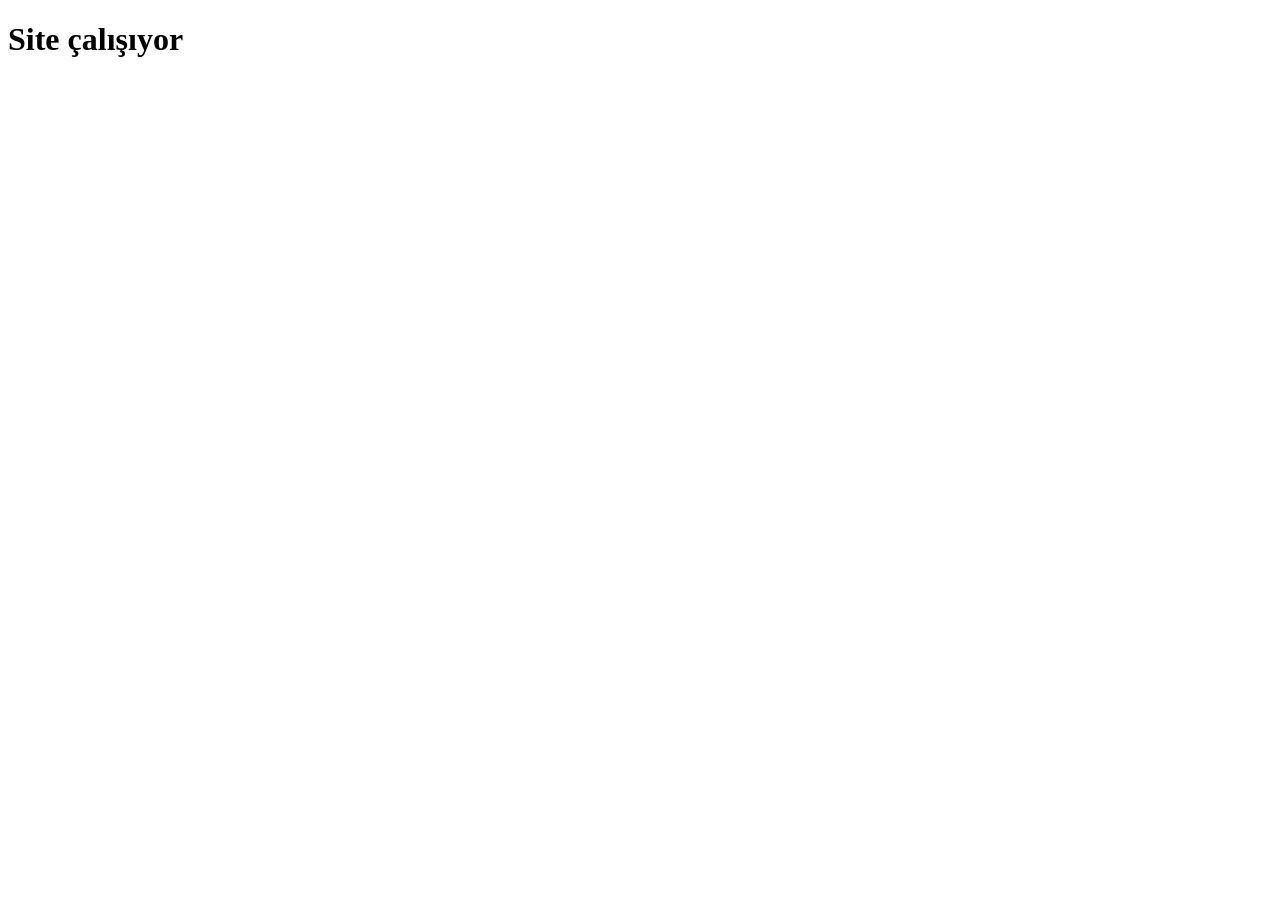
==== index.html @ c1f1e240 "Add initial HTML structure for Metin2 site" ====
<!DOCTYPE html>
<html lang="tr">
<head>
  <meta charset="UTF-8">
  <meta name="viewport" content="width=device-width, initial-scale=1.0">
  <title>Metin2 Site</title>
</head>
<body>
  <h1>Site çalışıyor</h1>
</body>
</html>
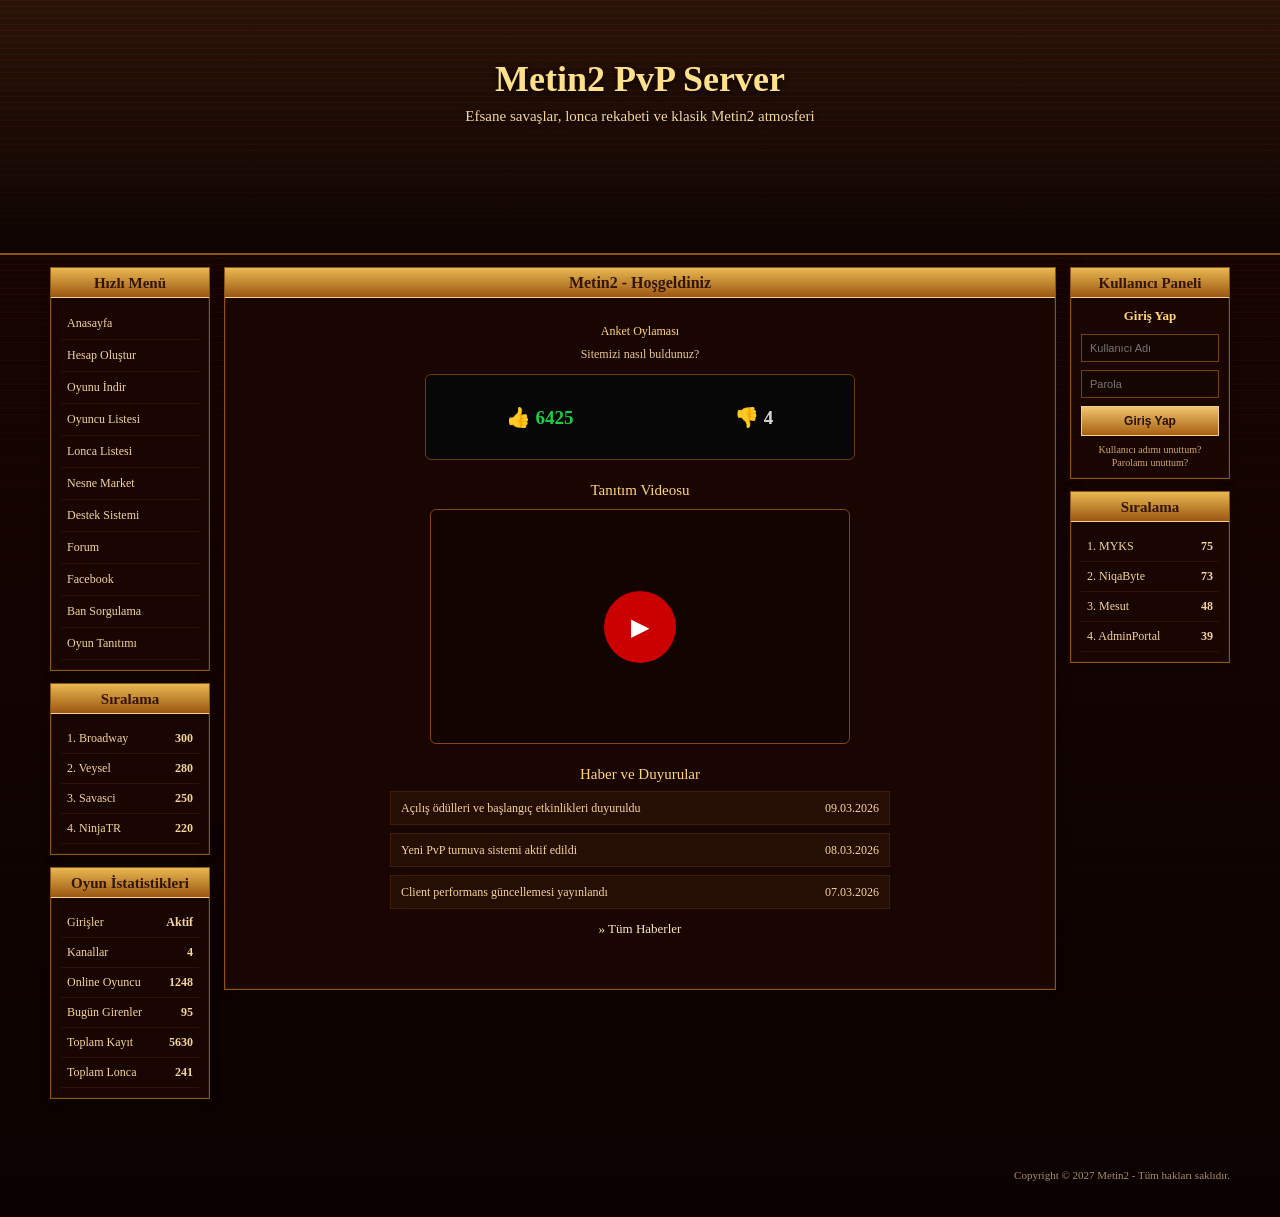
==== commit 3707f658: "ilk yukleme" ====
--- a/index.html
+++ b/index.html
@@ -2,10 +2,155 @@
 <html lang="tr">
 <head>
   <meta charset="UTF-8">
-  <meta name="viewport" content="width=device-width, initial-scale=1.0">
-  <title>Metin2 Site</title>
+  <meta name="viewport" content="width=1280, initial-scale=0.28, maximum-scale=1.0, user-scalable=yes">
+  <title>Metin2 PvP Server</title>
+  <link rel="stylesheet" href="style.css">
 </head>
 <body>
-  <h1>Site çalışıyor</h1>
+
+  <div class="page-wrap">
+    <div class="site-bg">
+
+      <header class="top-banner">
+        <div class="banner-overlay"></div>
+        <div class="banner-inner">
+          <div class="char left-char"></div>
+
+          <div class="banner-center">
+            <h1>Metin2 PvP Server</h1>
+            <p>Efsane savaşlar, lonca rekabeti ve klasik Metin2 atmosferi</p>
+          </div>
+
+          <div class="char right-char"></div>
+        </div>
+      </header>
+
+      <main class="layout">
+
+        <aside class="sidebar">
+          <div class="box">
+            <div class="box-title">Hızlı Menü</div>
+            <div class="box-body menu-list">
+              <a href="index.html">Anasayfa</a>
+              <a href="kayit.html">Hesap Oluştur</a>
+              <a href="indir.html">Oyunu İndir</a>
+              <a href="oyuncu-listesi.html">Oyuncu Listesi</a>
+              <a href="lonca-listesi.html">Lonca Listesi</a>
+              <a href="#">Nesne Market</a>
+              <a href="#">Destek Sistemi</a>
+              <a href="#">Forum</a>
+              <a href="#">Facebook</a>
+              <a href="#">Ban Sorgulama</a>
+              <a href="#">Oyun Tanıtımı</a>
+            </div>
+          </div>
+
+          <div class="box">
+            <div class="box-title">Sıralama</div>
+            <div class="box-body ranking-list">
+              <div class="rank-row"><span>1. Broadway</span><strong>300</strong></div>
+              <div class="rank-row"><span>2. Veysel</span><strong>280</strong></div>
+              <div class="rank-row"><span>3. Savasci</span><strong>250</strong></div>
+              <div class="rank-row"><span>4. NinjaTR</span><strong>220</strong></div>
+            </div>
+          </div>
+
+          <div class="box">
+            <div class="box-title">Oyun İstatistikleri</div>
+            <div class="box-body stats-list">
+              <div class="stat-line"><span>Girişler</span><strong>Aktif</strong></div>
+              <div class="stat-line"><span>Kanallar</span><strong>4</strong></div>
+              <div class="stat-line"><span>Online Oyuncu</span><strong>1248</strong></div>
+              <div class="stat-line"><span>Bugün Girenler</span><strong>95</strong></div>
+              <div class="stat-line"><span>Toplam Kayıt</span><strong>5630</strong></div>
+              <div class="stat-line"><span>Toplam Lonca</span><strong>241</strong></div>
+            </div>
+          </div>
+        </aside>
+
+        <section class="content">
+          <div class="main-box">
+            <div class="box-title center-title">Metin2 - Hoşgeldiniz</div>
+
+            <div class="main-box-body page-panel">
+              <div class="panel-inner">
+                <div class="vote-box">
+                  <p class="mini-head">Anket Oylaması</p>
+                  <p>Sitemizi nasıl buldunuz?</p>
+
+                  <div class="vote-bar">
+                    <div class="vote-good">👍 6425</div>
+                    <div class="vote-bad">👎 4</div>
+                  </div>
+                </div>
+
+                <div class="video-box">
+                  <p class="mini-head">Tanıtım Videosu</p>
+                  <div class="fake-video">
+                    <div class="play-btn">▶</div>
+                  </div>
+                </div>
+
+                <div class="news-box">
+                  <p class="mini-head">Haber ve Duyurular</p>
+
+                  <div class="news-item">
+                    <a href="#">Açılış ödülleri ve başlangıç etkinlikleri duyuruldu</a>
+                    <span>09.03.2026</span>
+                  </div>
+
+                  <div class="news-item">
+                    <a href="#">Yeni PvP turnuva sistemi aktif edildi</a>
+                    <span>08.03.2026</span>
+                  </div>
+
+                  <div class="news-item">
+                    <a href="#">Client performans güncellemesi yayınlandı</a>
+                    <span>07.03.2026</span>
+                  </div>
+
+                  <a href="#" class="all-news">» Tüm Haberler</a>
+                </div>
+              </div>
+            </div>
+          </div>
+        </section>
+
+        <aside class="sidebar">
+          <div class="box">
+            <div class="box-title">Kullanıcı Paneli</div>
+            <div class="box-body login-box">
+              <a href="#" class="login-link">Giriş Yap</a>
+              <input type="text" placeholder="Kullanıcı Adı">
+              <input type="password" placeholder="Parola">
+              <button>Giriş Yap</button>
+
+              <div class="login-help">
+                <a href="#">Kullanıcı adımı unuttum?</a>
+                <a href="#">Parolamı unuttum?</a>
+              </div>
+            </div>
+          </div>
+
+          <div class="box">
+            <div class="box-title">Sıralama</div>
+            <div class="box-body ranking-list">
+              <div class="rank-row"><span>1. MYKS</span><strong>75</strong></div>
+              <div class="rank-row"><span>2. NiqaByte</span><strong>73</strong></div>
+              <div class="rank-row"><span>3. Mesut</span><strong>48</strong></div>
+              <div class="rank-row"><span>4. AdminPortal</span><strong>39</strong></div>
+            </div>
+          </div>
+        </aside>
+
+      </main>
+
+      <footer class="footer">
+        <p>Copyright © 2027 Metin2 - Tüm hakları saklıdır.</p>
+      </footer>
+
+    </div>
+  </div>
+
 </body>
-</html>
+</html>
--- a/style.css
+++ b/style.css
@@ -0,0 +1,571 @@
+* {
+  margin: 0;
+  padding: 0;
+  box-sizing: border-box;
+}
+
+html,
+body {
+  min-width: 1280px;
+}
+
+body {
+  font-family: Georgia, serif;
+  background: #140502;
+  color: #f4d9a2;
+  overflow-x: auto;
+}
+
+a {
+  text-decoration: none;
+  color: inherit;
+}
+
+.page-wrap {
+  width: 1280px;
+  margin: 0 auto;
+}
+
+.site-bg {
+  min-height: 100vh;
+  background:
+    linear-gradient(to bottom, rgba(48, 13, 5, 0.2), rgba(8, 2, 1, 0.8)),
+    repeating-linear-gradient(
+      to bottom,
+      rgba(70, 12, 5, 0.18) 0px,
+      rgba(70, 12, 5, 0.18) 1px,
+      rgba(20, 3, 1, 0.96) 1px,
+      rgba(20, 3, 1, 0.96) 6px
+    ),
+    linear-gradient(to bottom, #2b0703 0%, #140502 35%, #090101 100%);
+}
+
+.top-banner {
+  position: relative;
+  height: 255px;
+  background:
+    linear-gradient(rgba(25, 8, 3, 0.18), rgba(10, 5, 3, 0.45)),
+    url("https://images.unsplash.com/photo-1511512578047-dfb367046420?auto=format&fit=crop&w=1600&q=80") center/cover no-repeat;
+  border-bottom: 2px solid #8d5314;
+  overflow: hidden;
+}
+
+.banner-overlay {
+  position: absolute;
+  inset: 0;
+  background: linear-gradient(to bottom, rgba(255, 200, 80, 0.07), rgba(0, 0, 0, 0.18));
+}
+
+.banner-inner {
+  position: relative;
+  z-index: 2;
+  width: 1180px;
+  height: 100%;
+  margin: 0 auto;
+}
+
+.char {
+  position: absolute;
+  top: 8px;
+  width: 240px;
+  height: 230px;
+  background-size: cover;
+  background-position: center;
+  opacity: 0.95;
+}
+
+.left-char {
+  left: 0;
+  background-image: url("https://images.unsplash.com/photo-1542751371-adc38448a05e?auto=format&fit=crop&w=900&q=80");
+  clip-path: inset(0 round 6px);
+}
+
+.right-char {
+  right: 0;
+  background-image: url("https://images.unsplash.com/photo-1520034475321-cbe63696469a?auto=format&fit=crop&w=900&q=80");
+  clip-path: inset(0 round 6px);
+}
+
+.banner-center {
+  position: absolute;
+  left: 50%;
+  top: 58px;
+  transform: translateX(-50%);
+  width: 520px;
+  text-align: center;
+}
+
+.banner-center h1 {
+  font-size: 36px;
+  color: #ffe08a;
+  text-shadow: 0 2px 8px rgba(0, 0, 0, 0.9);
+  margin-bottom: 8px;
+}
+
+.banner-center p {
+  font-size: 15px;
+  color: #f6d69a;
+  text-shadow: 0 1px 5px rgba(0, 0, 0, 0.8);
+}
+
+.layout {
+  width: 1180px;
+  margin: 0 auto;
+  padding: 12px 0 40px;
+  display: grid;
+  grid-template-columns: 160px 1fr 160px;
+  gap: 14px;
+}
+
+.sidebar {
+  width: 160px;
+}
+
+.content {
+  min-width: 0;
+}
+
+.box,
+.main-box {
+  background: rgba(26, 6, 2, 0.95);
+  border: 1px solid #8d5314;
+  box-shadow:
+    inset 0 0 0 1px rgba(255, 206, 110, 0.08),
+    0 0 8px rgba(0, 0, 0, 0.35);
+  margin-bottom: 12px;
+}
+
+.box-title {
+  height: 30px;
+  line-height: 30px;
+  text-align: center;
+  font-size: 15px;
+  font-weight: bold;
+  color: #341504;
+  background: linear-gradient(to bottom, #e9b851, #9b5713);
+  border-bottom: 1px solid #f2d18a;
+}
+
+.center-title {
+  font-size: 16px;
+}
+
+.box-body,
+.main-box-body {
+  padding: 10px;
+}
+
+.menu-list a {
+  display: block;
+  font-size: 12px;
+  padding: 8px 6px;
+  color: #f3d59d;
+  border-bottom: 1px solid rgba(255, 205, 120, 0.08);
+}
+
+.menu-list a:hover {
+  background: rgba(255, 180, 60, 0.06);
+  color: #ffe08a;
+}
+
+.ranking-list,
+.stats-list {
+  display: grid;
+  gap: 0;
+}
+
+.rank-row,
+.stat-line {
+  display: flex;
+  justify-content: space-between;
+  align-items: center;
+  padding: 7px 6px;
+  font-size: 12px;
+  color: #f3d59d;
+  border-bottom: 1px solid rgba(255, 205, 120, 0.08);
+}
+
+.login-box {
+  display: grid;
+  gap: 8px;
+}
+
+.login-link {
+  display: block;
+  text-align: center;
+  color: #ffd777;
+  font-weight: bold;
+  font-size: 13px;
+  margin-bottom: 2px;
+}
+
+.login-box input {
+  width: 100%;
+  height: 28px;
+  background: #160602;
+  border: 1px solid #75400e;
+  color: #f4ddb0;
+  font-size: 11px;
+  padding: 0 8px;
+  outline: none;
+}
+
+.login-box button {
+  height: 30px;
+  background: linear-gradient(to bottom, #efc46d, #a85f12);
+  border: 1px solid #f0cf86;
+  color: #2a1202;
+  font-size: 12px;
+  font-weight: bold;
+  cursor: pointer;
+}
+
+.login-help {
+  text-align: center;
+  display: grid;
+  gap: 2px;
+}
+
+.login-help a {
+  font-size: 10px;
+  color: #cda86c;
+}
+
+.main-box {
+  min-height: 635px;
+}
+
+.vote-box,
+.video-box,
+.news-box {
+  text-align: center;
+  margin-bottom: 22px;
+}
+
+.mini-head {
+  color: #ffd777;
+  font-size: 15px;
+  margin-bottom: 8px;
+}
+
+.vote-box p {
+  font-size: 12px;
+}
+
+.vote-bar {
+  width: 430px;
+  height: 86px;
+  margin: 12px auto 0;
+  background: #070707;
+  border: 1px solid #6c3b0d;
+  border-radius: 6px;
+  display: flex;
+  align-items: center;
+  justify-content: space-around;
+}
+
+.vote-good {
+  color: #19cf48;
+  font-size: 19px;
+  font-weight: bold;
+}
+
+.vote-bad {
+  color: #d7d7d7;
+  font-size: 19px;
+  font-weight: bold;
+}
+
+.fake-video {
+  width: 420px;
+  height: 235px;
+  margin: 10px auto 0;
+  background:
+    linear-gradient(rgba(0,0,0,.28), rgba(0,0,0,.28)),
+    url("https://images.unsplash.com/photo-1542751371-adc38448a05e?auto=format&fit=crop&w=1200&q=80") center/cover no-repeat;
+  border: 1px solid #814710;
+  border-radius: 6px;
+  display: flex;
+  align-items: center;
+  justify-content: center;
+}
+
+.play-btn {
+  width: 72px;
+  height: 72px;
+  border-radius: 50%;
+  background: rgba(220, 0, 0, 0.92);
+  color: #fff;
+  font-size: 24px;
+  display: flex;
+  align-items: center;
+  justify-content: center;
+}
+
+.news-box {
+  width: 500px;
+  margin-left: auto;
+  margin-right: auto;
+}
+
+.news-item {
+  display: flex;
+  justify-content: space-between;
+  align-items: center;
+  gap: 10px;
+  min-height: 34px;
+  padding: 8px 10px;
+  margin-bottom: 8px;
+  font-size: 12px;
+  background: rgba(255, 180, 60, 0.05);
+  border: 1px solid rgba(220, 150, 50, 0.12);
+  color: #f3d59d;
+}
+
+.news-item a {
+  flex: 1;
+  text-align: left;
+}
+
+.all-news {
+  display: inline-block;
+  margin-top: 4px;
+  color: #f8e9be;
+  font-size: 13px;
+}
+
+/* orta panel düzenleri */
+.page-panel {
+  width: 100%;
+  min-height: 520px;
+  padding: 14px 16px 30px;
+  position: relative;
+}
+
+.panel-inner {
+  width: 620px;
+  margin: 0 auto;
+  padding-top: 12px;
+  color: #e7c98f;
+  font-size: 12px;
+}
+
+.panel-text {
+  line-height: 1.7;
+  color: #d7b982;
+  text-align: left;
+}
+
+.panel-space-top {
+  margin-top: 18px;
+}
+
+.panel-space-mid {
+  margin-top: 28px;
+}
+
+.panel-center {
+  text-align: center;
+}
+
+.panel-form {
+  width: 300px;
+  margin: 0 auto;
+  display: grid;
+  gap: 12px;
+}
+
+.panel-form .form-group {
+  display: grid;
+  gap: 6px;
+}
+
+.panel-form label {
+  color: #d9bb82;
+  font-size: 12px;
+  text-align: left;
+}
+
+.panel-form input,
+.panel-form select {
+  width: 100%;
+  height: 26px;
+  background: #120502;
+  border: 1px solid #7a430f;
+  color: #f3ddb1;
+  padding: 0 8px;
+  font-size: 11px;
+  outline: none;
+}
+
+.small-btn {
+  display: inline-flex;
+  align-items: center;
+  justify-content: center;
+  min-width: 64px;
+  height: 24px;
+  padding: 0 10px;
+  background: linear-gradient(to bottom, #efc46d, #a85f12);
+  border: 1px solid #f0cf86;
+  color: #2a1202;
+  font-size: 11px;
+  font-weight: bold;
+  cursor: pointer;
+}
+
+.table-wrap {
+  width: 100%;
+  margin-top: 24px;
+  overflow-x: auto;
+}
+
+.classic-table {
+  width: 100%;
+  border-collapse: collapse;
+  font-size: 11px;
+  color: #f0d9ad;
+  background: rgba(25, 7, 3, 0.55);
+}
+
+.classic-table th {
+  background: linear-gradient(to bottom, #a66a1c, #6d3c0d);
+  color: #f6e1b6;
+  border: 1px solid #8c5314;
+  padding: 7px 6px;
+  font-weight: bold;
+  text-align: center;
+}
+
+.classic-table td {
+  border: 1px solid rgba(181, 117, 39, 0.45);
+  padding: 7px 6px;
+  text-align: center;
+  background: rgba(16, 4, 2, 0.55);
+}
+
+.classic-table td.left {
+  text-align: left;
+}
+
+.status-dot {
+  width: 10px;
+  height: 10px;
+  border-radius: 50%;
+  background: #ff7a00;
+  display: inline-block;
+  box-shadow: 0 0 6px rgba(255,122,0,.8);
+}
+
+.flag-box {
+  display: inline-block;
+  min-width: 26px;
+  padding: 2px 6px;
+  background: #2347a5;
+  color: #fff;
+  font-size: 10px;
+  border: 1px solid #88a6ff;
+}
+
+.pagination {
+  margin-top: 18px;
+  display: flex;
+  justify-content: center;
+  align-items: center;
+  gap: 8px;
+}
+
+.page-num {
+  min-width: 22px;
+  height: 22px;
+  display: inline-flex;
+  align-items: center;
+  justify-content: center;
+  font-size: 11px;
+  background: #2a1202;
+  border: 1px solid #8d5314;
+  color: #f0d9ad;
+}
+
+.download-note {
+  margin-bottom: 18px;
+  color: #d9bb82;
+  text-align: left;
+}
+
+.download-title {
+  text-align: center;
+  margin: 6px 0 12px;
+  color: #f0d39a;
+  font-size: 16px;
+}
+
+.download-table-2 {
+  width: 100%;
+  border-collapse: collapse;
+  font-size: 11px;
+}
+
+.download-table-2 th {
+  background: #ff3d74;
+  color: #fff;
+  padding: 8px 6px;
+  border: 1px solid #cf2f5f;
+}
+
+.download-table-2 td {
+  background: rgba(210,210,210,.75);
+  color: #222;
+  padding: 8px 6px;
+  border: 1px solid #888;
+  text-align: center;
+}
+
+.download-table-2 td.left {
+  text-align: left;
+}
+
+.kayit-box {
+  min-height: 760px;
+}
+
+.fake-captcha {
+  min-width: 92px;
+  padding: 8px 14px;
+  background: #fff;
+  color: #111;
+  font-weight: bold;
+  letter-spacing: 3px;
+  border: 1px solid #999;
+  display: inline-block;
+}
+
+.checkbox-row {
+  display: flex;
+  align-items: center;
+  justify-content: center;
+  gap: 8px;
+  text-align: left;
+  font-size: 13px;
+  color: #e8c98a;
+  margin-top: 6px;
+}
+
+.checkbox-row input {
+  width: auto;
+  height: auto;
+}
+
+.submit-row {
+  display: flex;
+  justify-content: center;
+  margin-top: 6px;
+}
+
+.footer {
+  width: 1180px;
+  margin: 0 auto;
+  text-align: right;
+  color: #a98c65;
+  font-size: 11px;
+  padding: 18px 0 36px;
+}
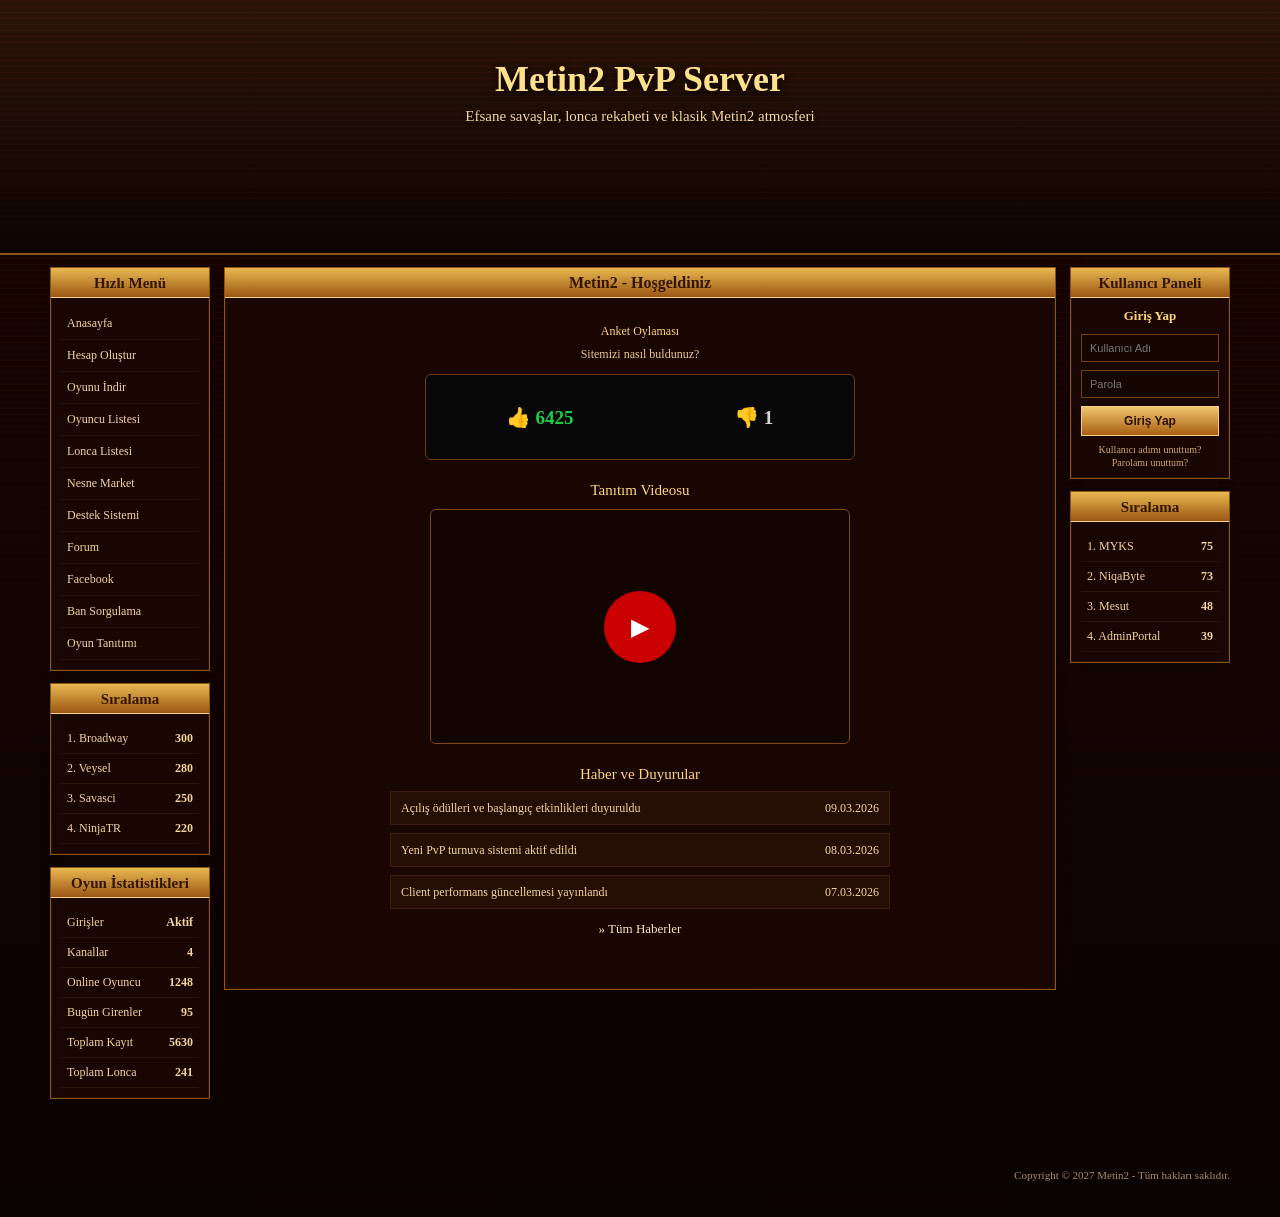
==== commit a685278b: "Update index.html" ====
--- a/index.html
+++ b/index.html
@@ -80,7 +80,7 @@
 
                   <div class="vote-bar">
                     <div class="vote-good">👍 6425</div>
-                    <div class="vote-bad">👎 4</div>
+                    <div class="vote-bad">👎 1</div>
                   </div>
                 </div>
 
@@ -153,4 +153,4 @@
   </div>
 
 </body>
-</html>+</html>
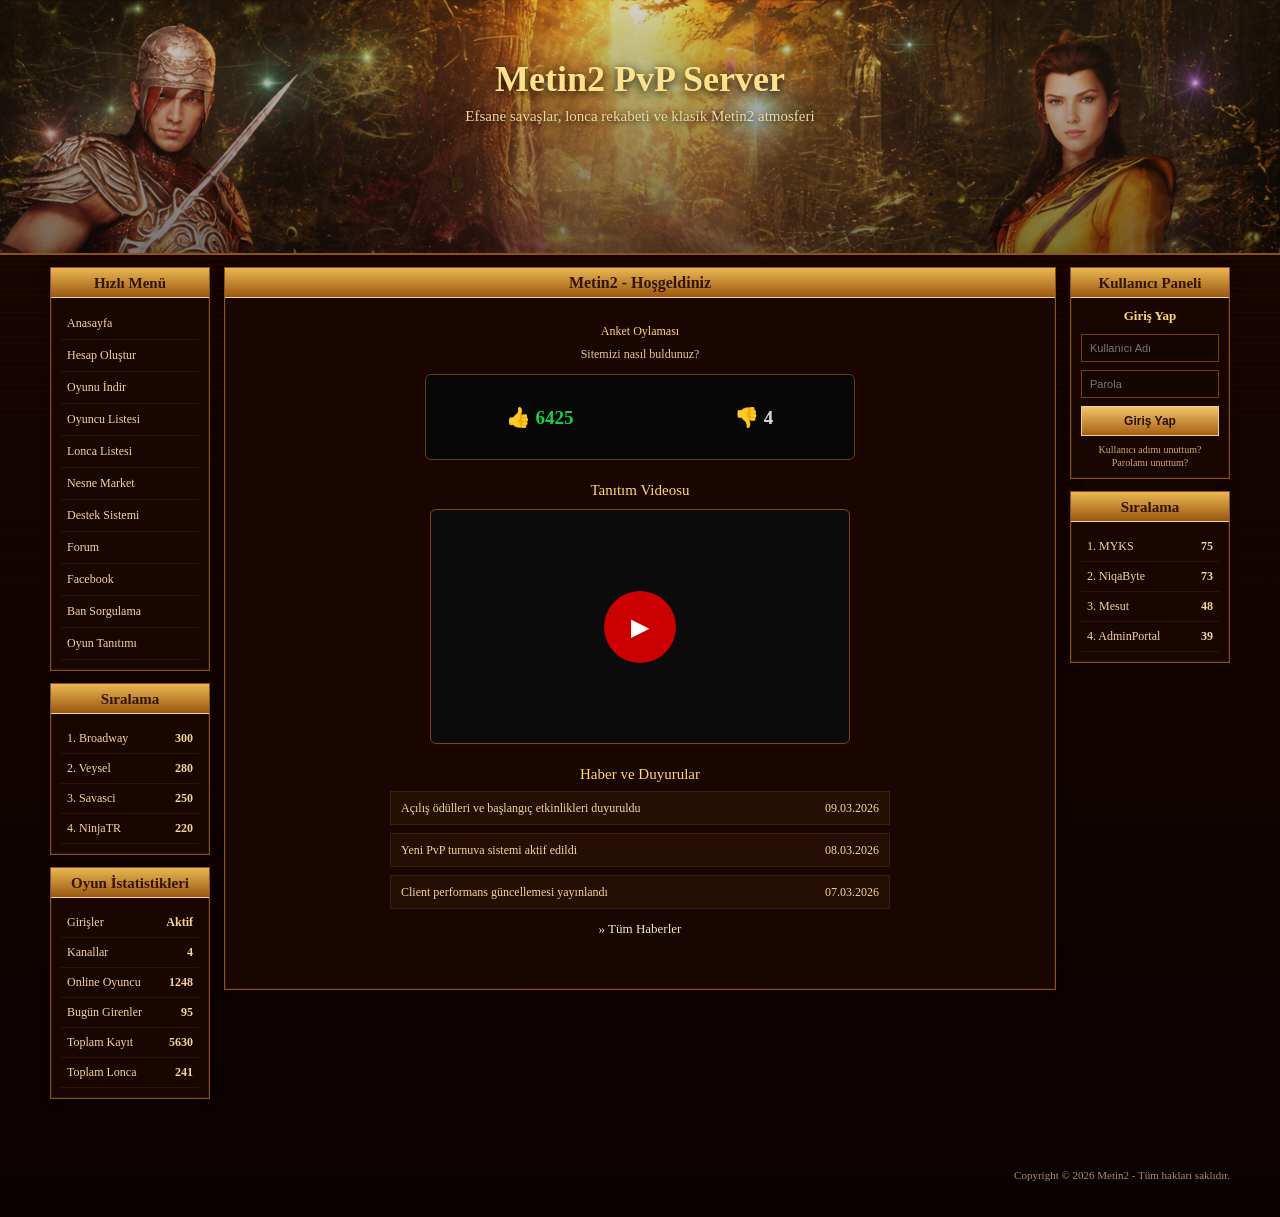
==== commit fe5485cd: "guncelleme" ====
--- a/index.html
+++ b/index.html
@@ -14,14 +14,10 @@
       <header class="top-banner">
         <div class="banner-overlay"></div>
         <div class="banner-inner">
-          <div class="char left-char"></div>
-
           <div class="banner-center">
             <h1>Metin2 PvP Server</h1>
             <p>Efsane savaşlar, lonca rekabeti ve klasik Metin2 atmosferi</p>
           </div>
-
-          <div class="char right-char"></div>
         </div>
       </header>
 
@@ -80,7 +76,7 @@
 
                   <div class="vote-bar">
                     <div class="vote-good">👍 6425</div>
-                    <div class="vote-bad">👎 1</div>
+                    <div class="vote-bad">👎 4</div>
                   </div>
                 </div>
 
@@ -146,11 +142,11 @@
       </main>
 
       <footer class="footer">
-        <p>Copyright © 2027 Metin2 - Tüm hakları saklıdır.</p>
+        <p>Copyright © 2026 Metin2 - Tüm hakları saklıdır.</p>
       </footer>
 
     </div>
   </div>
 
 </body>
-</html>
+</html>
--- a/style.css
+++ b/style.css
@@ -44,8 +44,8 @@
   position: relative;
   height: 255px;
   background:
-    linear-gradient(rgba(25, 8, 3, 0.18), rgba(10, 5, 3, 0.45)),
-    url("https://images.unsplash.com/photo-1511512578047-dfb367046420?auto=format&fit=crop&w=1600&q=80") center/cover no-repeat;
+    linear-gradient(rgba(20, 8, 3, 0.18), rgba(8, 4, 2, 0.42)),
+    url("assets/images/banner.png") center top / cover no-repeat;
   border-bottom: 2px solid #8d5314;
   overflow: hidden;
 }
@@ -53,7 +53,7 @@
 .banner-overlay {
   position: absolute;
   inset: 0;
-  background: linear-gradient(to bottom, rgba(255, 200, 80, 0.07), rgba(0, 0, 0, 0.18));
+  background: linear-gradient(to bottom, rgba(255, 200, 80, 0.05), rgba(0, 0, 0, 0.20));
 }
 
 .banner-inner {
@@ -64,28 +64,6 @@
   margin: 0 auto;
 }
 
-.char {
-  position: absolute;
-  top: 8px;
-  width: 240px;
-  height: 230px;
-  background-size: cover;
-  background-position: center;
-  opacity: 0.95;
-}
-
-.left-char {
-  left: 0;
-  background-image: url("https://images.unsplash.com/photo-1542751371-adc38448a05e?auto=format&fit=crop&w=900&q=80");
-  clip-path: inset(0 round 6px);
-}
-
-.right-char {
-  right: 0;
-  background-image: url("https://images.unsplash.com/photo-1520034475321-cbe63696469a?auto=format&fit=crop&w=900&q=80");
-  clip-path: inset(0 round 6px);
-}
-
 .banner-center {
   position: absolute;
   left: 50%;
@@ -98,14 +76,14 @@
 .banner-center h1 {
   font-size: 36px;
   color: #ffe08a;
-  text-shadow: 0 2px 8px rgba(0, 0, 0, 0.9);
+  text-shadow: 0 2px 10px rgba(0, 0, 0, 0.95);
   margin-bottom: 8px;
 }
 
 .banner-center p {
   font-size: 15px;
   color: #f6d69a;
-  text-shadow: 0 1px 5px rgba(0, 0, 0, 0.8);
+  text-shadow: 0 1px 6px rgba(0, 0, 0, 0.95);
 }
 
 .layout {
@@ -280,9 +258,7 @@
   width: 420px;
   height: 235px;
   margin: 10px auto 0;
-  background:
-    linear-gradient(rgba(0,0,0,.28), rgba(0,0,0,.28)),
-    url("https://images.unsplash.com/photo-1542751371-adc38448a05e?auto=format&fit=crop&w=1200&q=80") center/cover no-repeat;
+  background: #0b0b0b;
   border: 1px solid #814710;
   border-radius: 6px;
   display: flex;
@@ -334,7 +310,6 @@
   font-size: 13px;
 }
 
-/* orta panel düzenleri */
 .page-panel {
   width: 100%;
   min-height: 520px;
@@ -350,18 +325,8 @@
   font-size: 12px;
 }
 
-.panel-text {
-  line-height: 1.7;
-  color: #d7b982;
-  text-align: left;
-}
-
 .panel-space-top {
   margin-top: 18px;
-}
-
-.panel-space-mid {
-  margin-top: 28px;
 }
 
 .panel-center {
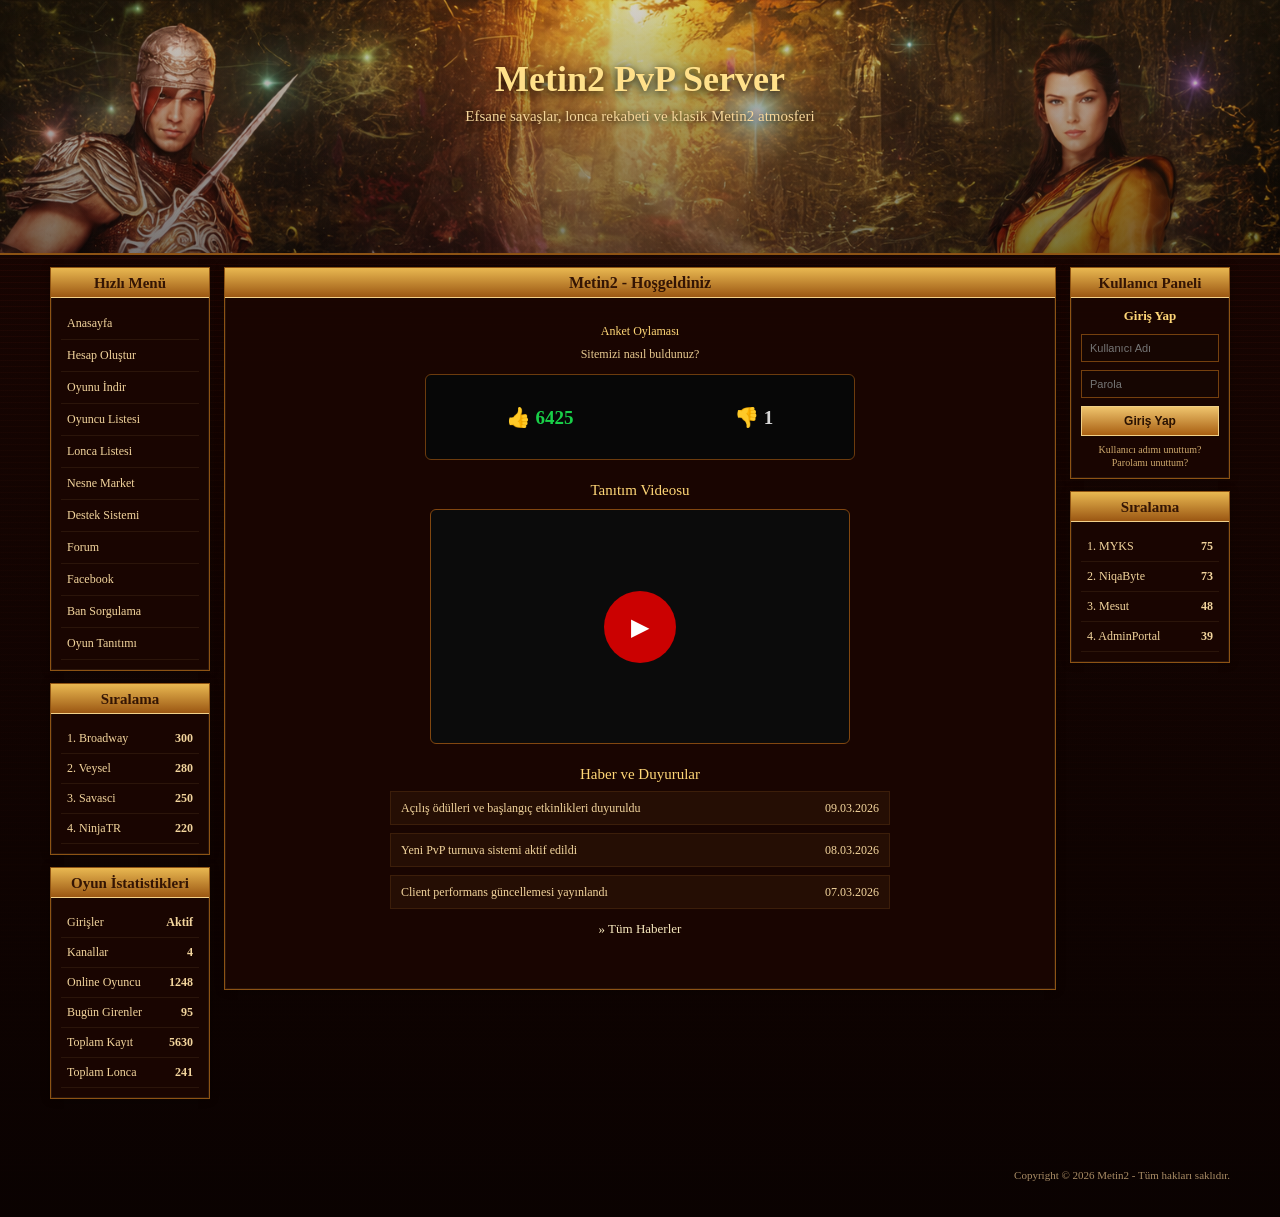
==== commit b6050ef6: "Merge branch 'master' of https://github.com/Alg0ritma21/metin2-site-yeni.git" ====
--- a/index.html
+++ b/index.html
@@ -76,7 +76,7 @@
 
                   <div class="vote-bar">
                     <div class="vote-good">👍 6425</div>
-                    <div class="vote-bad">👎 4</div>
+                    <div class="vote-bad">👎 1</div>
                   </div>
                 </div>
 
@@ -149,4 +149,4 @@
   </div>
 
 </body>
-</html>+</html>
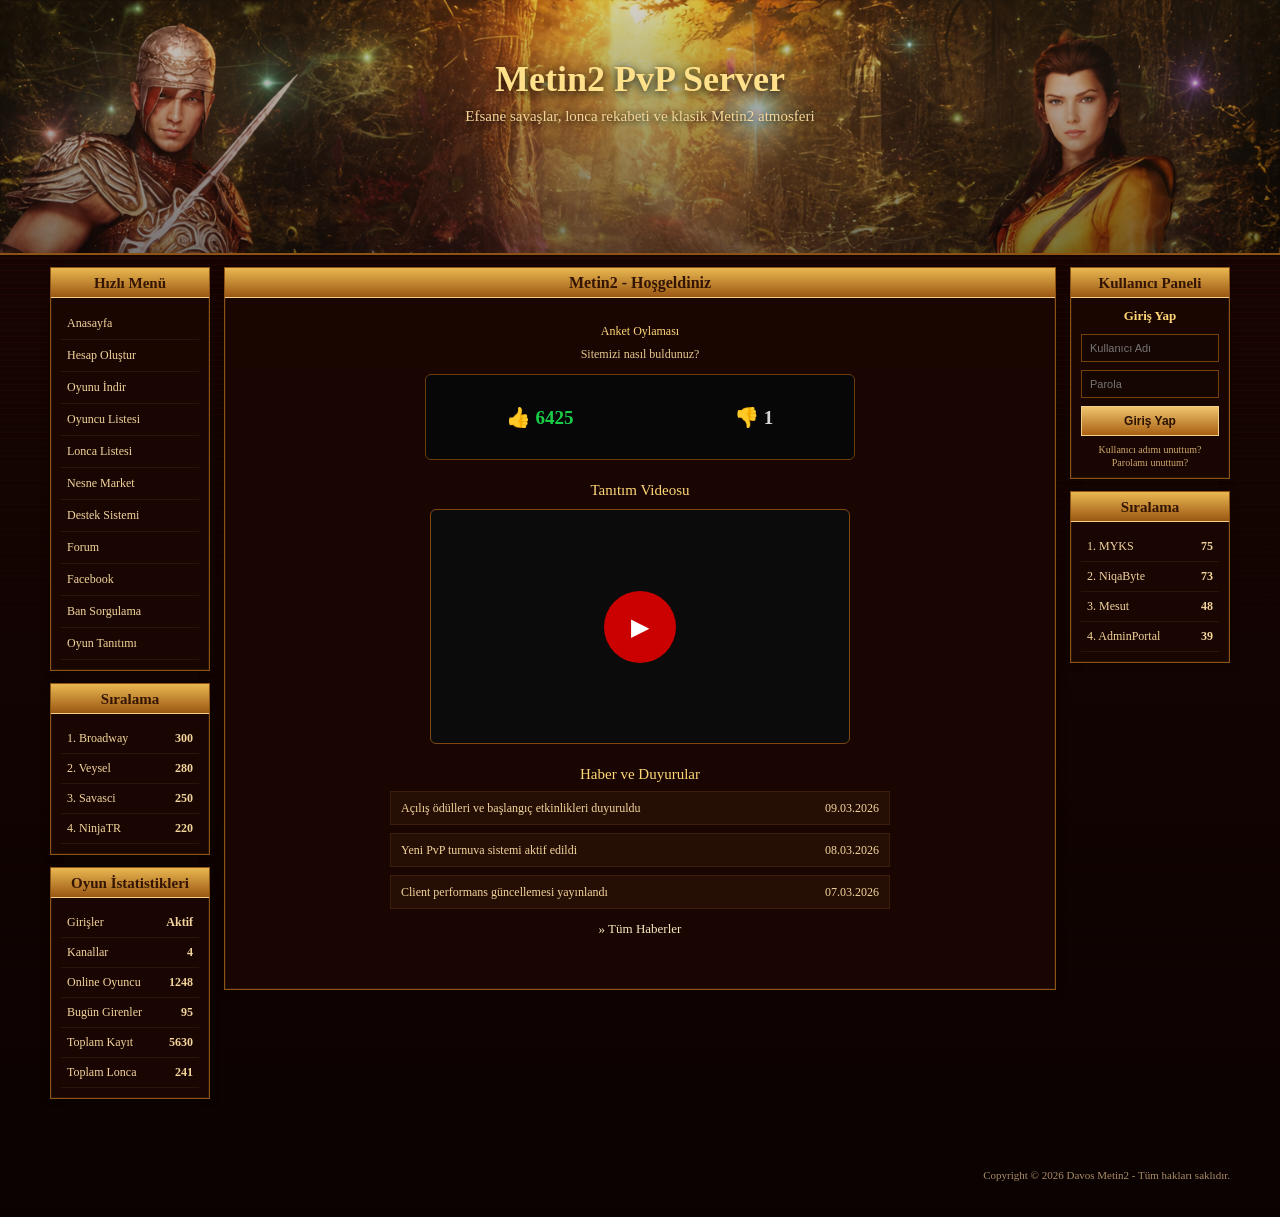
==== commit 4483abc9: "guncelleme" ====
--- a/index.html
+++ b/index.html
@@ -142,7 +142,7 @@
       </main>
 
       <footer class="footer">
-        <p>Copyright © 2026 Metin2 - Tüm hakları saklıdır.</p>
+        <p>Copyright © 2026 Davos Metin2 - Tüm hakları saklıdır.</p>
       </footer>
 
     </div>
